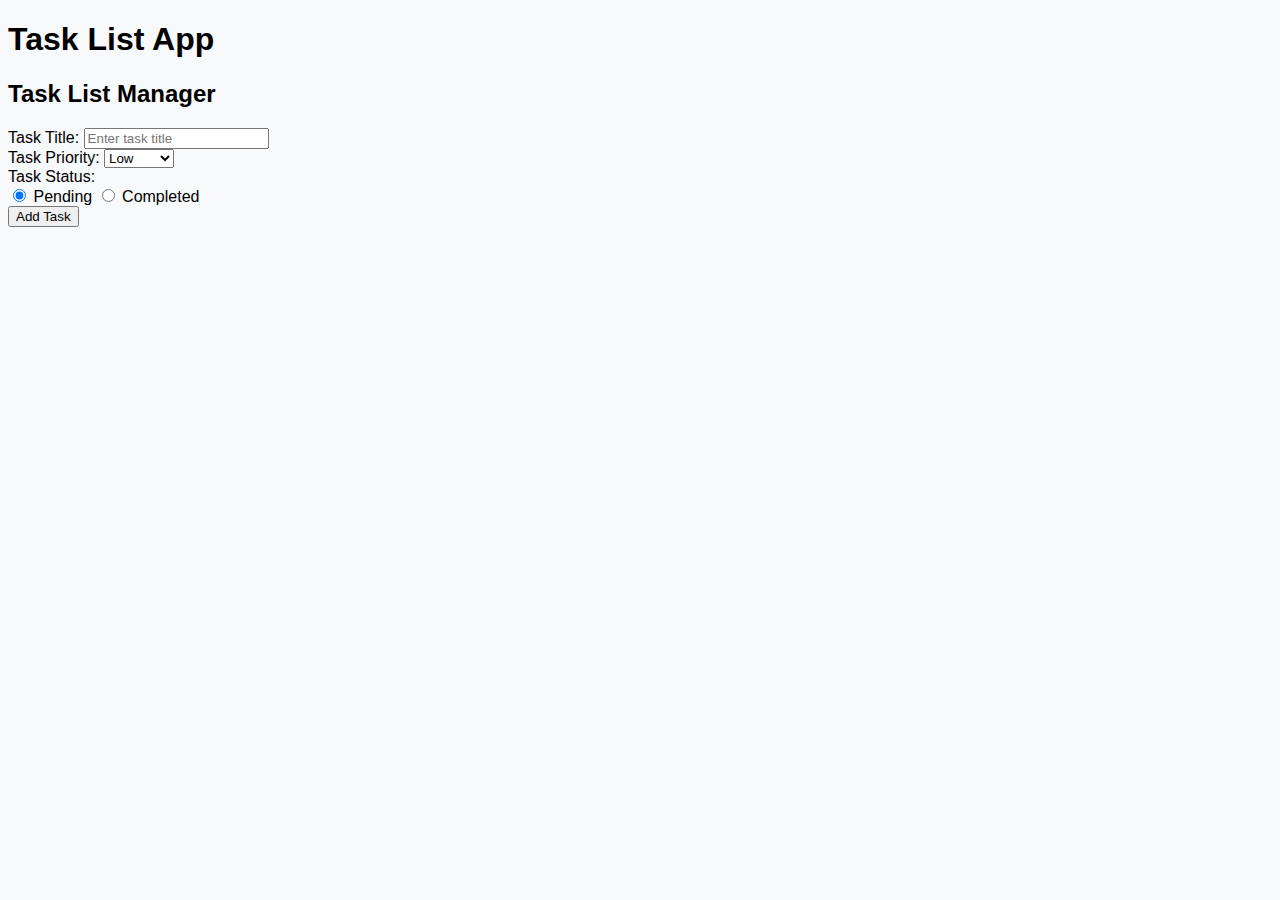
==== index.html @ 04d745f5 "Update index.html" ====
<!DOCTYPE html>
<html lang="en">
<head>
    <meta charset="UTF-8">
    <meta name="viewport" content="width=device-width, initial-scale=1.0">
    <title>Task List App</title>

<link rel="stylesheet" href="Project02/style.css">
<script defer src="Project02/script.js"></script>
</head>
<body>

    <h1>Task List App</h1>

</body>


    <div class="container mt-5">
        <h2 class="text-center">Task List Manager</h2>

        <!-- Task Input Form -->
        <form id="taskForm" class="card p-3 shadow-sm">
            <div class="mb-3">
                <label for="taskTitle" class="form-label">Task Title:</label>
                <input type="text" id="taskTitle" class="form-control" placeholder="Enter task title" required>
            </div>

            <div class="mb-3">
                <label for="taskPriority" class="form-label">Task Priority:</label>
                <select id="taskPriority" class="form-select">
                    <option value="Low">Low</option>
                    <option value="Medium">Medium</option>
                    <option value="High">High</option>
                </select>
            </div>

            <div class="mb-3">
                <label class="form-label">Task Status:</label>
                <div>
                    <input type="radio" id="pending" name="taskStatus" value="Pending" checked>
                    <label for="pending">Pending</label>

                    <input type="radio" id="completed" name="taskStatus" value="Completed">
                    <label for="completed">Completed</label>
                </div>
            </div>

            <button type="submit" class="btn btn-primary">Add Task</button>
        </form>

        <!-- Task List -->
        <ul id="taskList" class="list-group mt-4"></ul>
    </div>

</body>
</html>
---- Project02/style.css ----
body {
    font-family: Arial, sans-serif;
    background-color: #f8f9fa;
}

.container {
    max-width: 600px;
}

.task-item {
    display: flex;
    justify-content: space-between;
    align-items: center;
    padding: 10px;
    border-radius: 5px;
}

.task-item span {
    flex-grow: 1;
    margin-left: 10px;
}

.task-completed {
    text-decoration: line-through;
    color: gray;
}
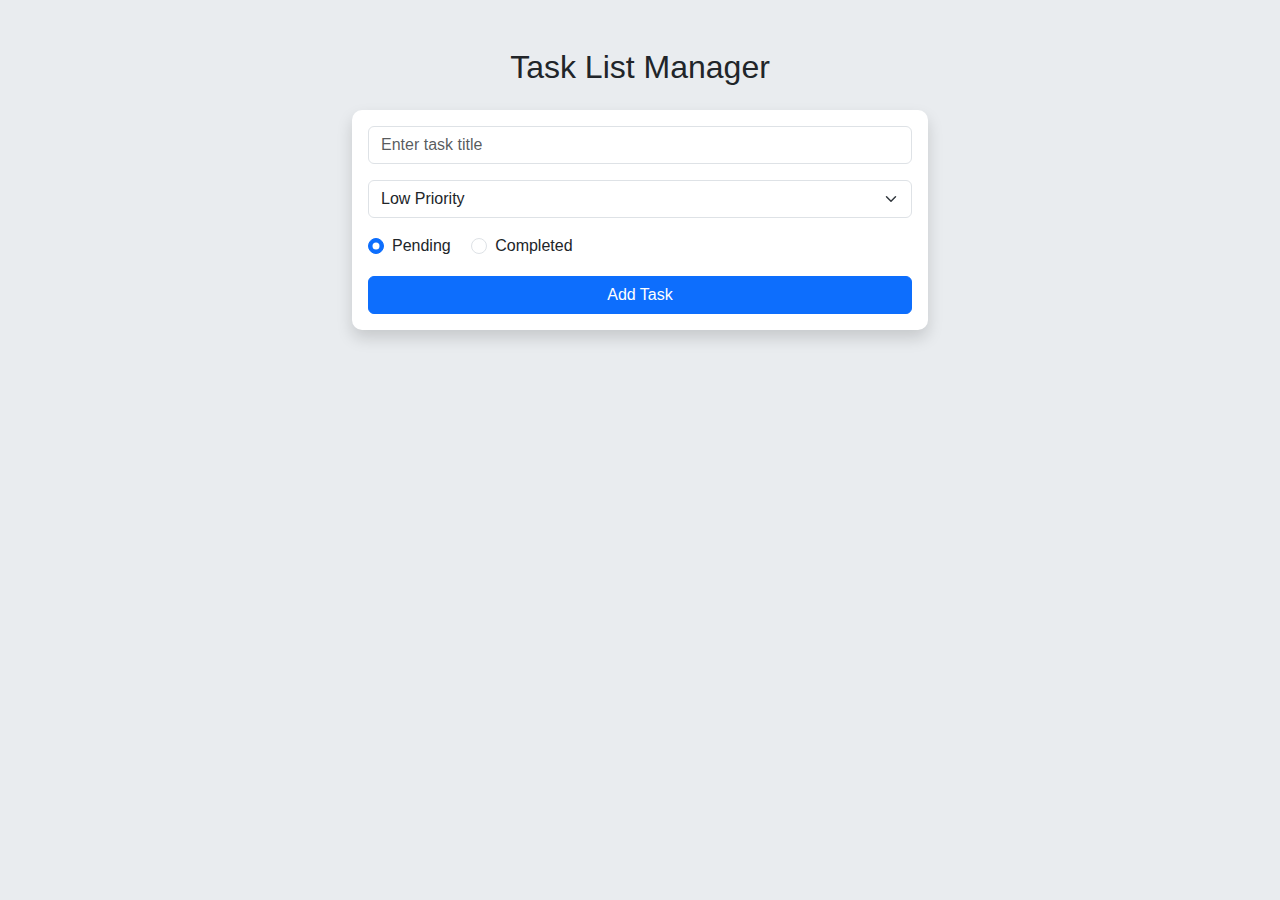
==== commit 2f9870d2: "Update index.html" ====
--- a/index.html
+++ b/index.html
@@ -1,56 +1,41 @@
 <!DOCTYPE html>
 <html lang="en">
 <head>
-    <meta charset="UTF-8">
-    <meta name="viewport" content="width=device-width, initial-scale=1.0">
-    <title>Task List App</title>
-
-<link rel="stylesheet" href="Project02/style.css">
-<script defer src="Project02/script.js"></script>
+  <meta charset="UTF-8">
+  <meta name="viewport" content="width=device-width, initial-scale=1.0">
+  <title>Task List App</title>
+  <link href="https://cdn.jsdelivr.net/npm/bootstrap@5.3.0/dist/css/bootstrap.min.css" rel="stylesheet">
+  <link rel="stylesheet" href="Project02/style.css">
+  <script defer src="Project02/script.js"></script>
 </head>
 <body>
-
-    <h1>Task List App</h1>
-
-</body>
-
-
-    <div class="container mt-5">
-        <h2 class="text-center">Task List Manager</h2>
-
-        <!-- Task Input Form -->
-        <form id="taskForm" class="card p-3 shadow-sm">
-            <div class="mb-3">
-                <label for="taskTitle" class="form-label">Task Title:</label>
-                <input type="text" id="taskTitle" class="form-control" placeholder="Enter task title" required>
-            </div>
-
-            <div class="mb-3">
-                <label for="taskPriority" class="form-label">Task Priority:</label>
-                <select id="taskPriority" class="form-select">
-                    <option value="Low">Low</option>
-                    <option value="Medium">Medium</option>
-                    <option value="High">High</option>
-                </select>
-            </div>
-
-            <div class="mb-3">
-                <label class="form-label">Task Status:</label>
-                <div>
-                    <input type="radio" id="pending" name="taskStatus" value="Pending" checked>
-                    <label for="pending">Pending</label>
-
-                    <input type="radio" id="completed" name="taskStatus" value="Completed">
-                    <label for="completed">Completed</label>
-                </div>
-            </div>
-
-            <button type="submit" class="btn btn-primary">Add Task</button>
-        </form>
-
-        <!-- Task List -->
-        <ul id="taskList" class="list-group mt-4"></ul>
-    </div>
-
+  <div class="container mt-5">
+    <h2 class="text-center mb-4">Task List Manager</h2>
+    <form id="taskForm" class="card p-3 mb-4 shadow">
+      <div class="mb-3">
+        <input type="text" id="taskTitle" class="form-control" placeholder="Enter task title" required>
+      </div>
+      <div class="mb-3">
+        <select id="taskPriority" class="form-select">
+          <option value="Low">Low Priority</option>
+          <option value="Medium">Medium Priority</option>
+          <option value="High">High Priority</option>
+        </select>
+      </div>
+      <div class="mb-3">
+        <div class="form-check form-check-inline">
+          <input class="form-check-input" type="radio" name="taskStatus" id="pending" value="Pending" checked>
+          <label class="form-check-label" for="pending">Pending</label>
+        </div>
+        <div class="form-check form-check-inline">
+          <input class="form-check-input" type="radio" name="taskStatus" id="completed" value="Completed">
+          <label class="form-check-label" for="completed">Completed</label>
+        </div>
+      </div>
+      <button type="submit" class="btn btn-primary w-100">Add Task</button>
+    </form>
+    <ul id="taskList" class="list-group"></ul>
+  </div>
+  <script src="https://cdn.jsdelivr.net/npm/bootstrap@5.3.0/dist/js/bootstrap.bundle.min.js"></script>
 </body>
 </html>
--- a/Project02/style.css
+++ b/Project02/style.css
@@ -1,26 +1,36 @@
 body {
-    font-family: Arial, sans-serif;
-    background-color: #f8f9fa;
+  background-color: #e9ecef;
+  font-family: 'Segoe UI', Tahoma, Geneva, Verdana, sans-serif;
 }
-
 .container {
-    max-width: 600px;
+  max-width: 600px;
 }
-
-.task-item {
-    display: flex;
-    justify-content: space-between;
-    align-items: center;
-    padding: 10px;
-    border-radius: 5px;
+.card {
+  background: #fff;
+  border: none;
+  border-radius: 10px;
 }
-
+#taskList .list-group-item {
+  display: flex;
+  align-items: center;
+  justify-content: space-between;
+  margin-bottom: 10px;
+  transition: background-color 0.3s ease, opacity 0.3s ease;
+  animation: fadeIn 0.5s;
+}
 .task-item span {
-    flex-grow: 1;
-    margin-left: 10px;
+  flex-grow: 1;
+  margin-right: 10px;
 }
-
 .task-completed {
-    text-decoration: line-through;
-    color: gray;
+  text-decoration: line-through;
+  color: #6c757d;
+  background-color: #d4edda;
 }
+.btn-sm {
+  margin-left: 5px;
+}
+@keyframes fadeIn {
+  from { opacity: 0; }
+  to { opacity: 1; }
+}
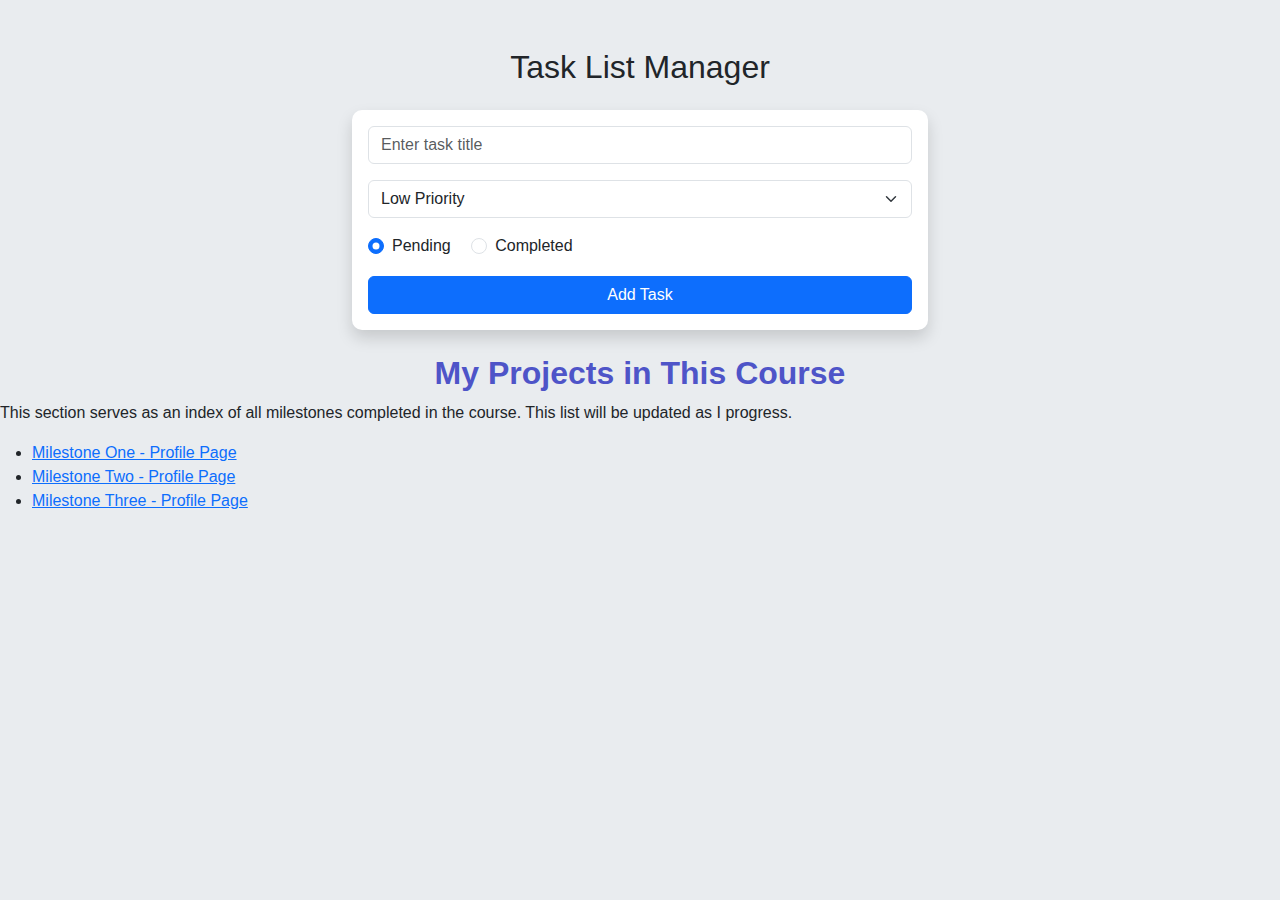
==== commit 5a834df6: "Update index.html" ====
--- a/index.html
+++ b/index.html
@@ -37,5 +37,14 @@
     <ul id="taskList" class="list-group"></ul>
   </div>
   <script src="https://cdn.jsdelivr.net/npm/bootstrap@5.3.0/dist/js/bootstrap.bundle.min.js"></script>
+<h2 style="color: #4e54c8; font-weight: bold;"> <center>My Projects in This Course</center>  </h2>
+        <p>This section serves as an index of all milestones completed in the course. This list will be updated as I progress.</p>
+        <ul>
+            <li><a href="milestone1.html" target="_blank">Milestone One - Profile Page</a></li>
+            <li><a href="milestone2.html" target="_blank">Milestone Two - Profile Page</a></li>
+          <li><a href="milestone3.html" target="_blank">Milestone Three - Profile Page</a></li>
+        </ul>
+    </section> </center>
+  
 </body>
 </html>
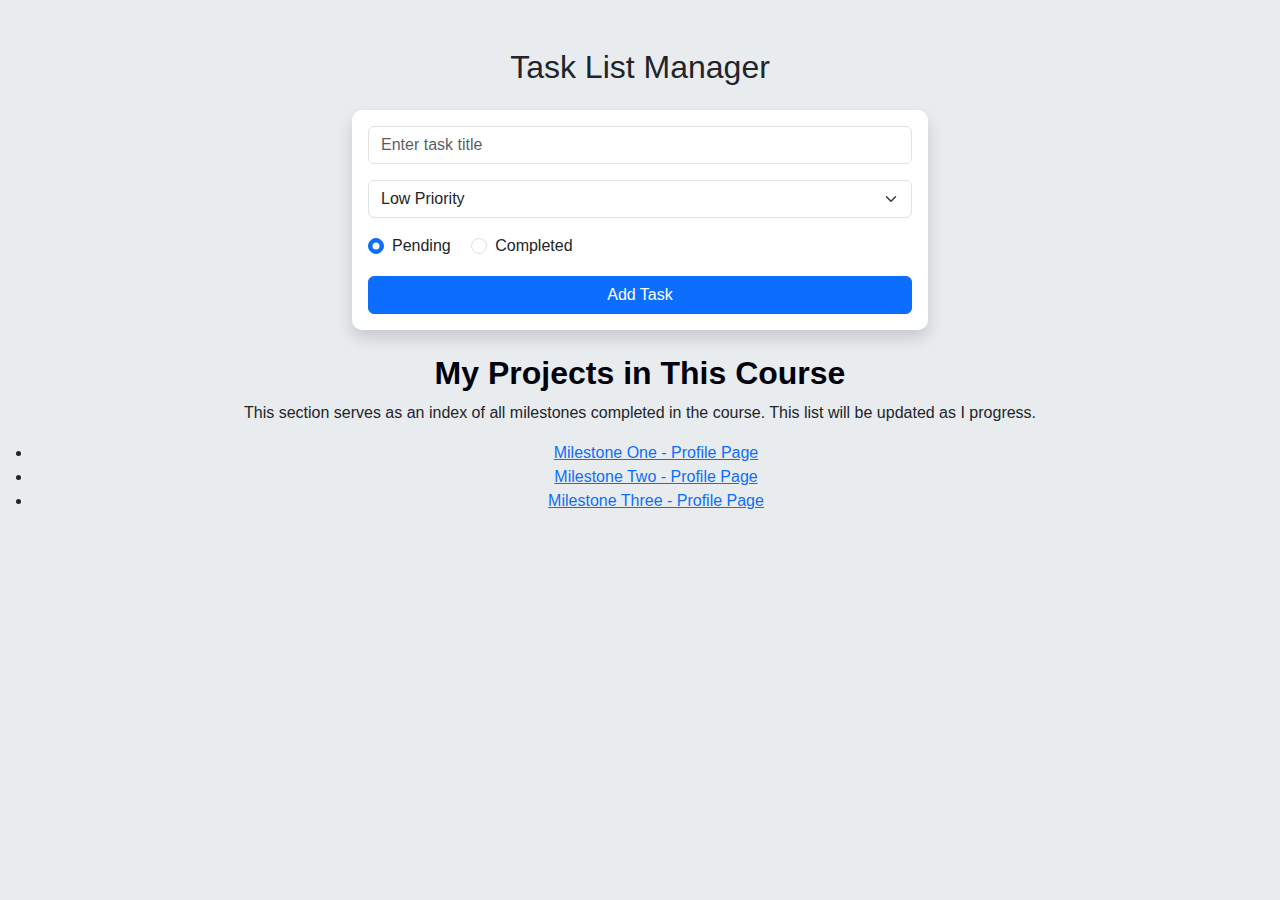
==== commit 6db9bb34: "Update index.html" ====
--- a/index.html
+++ b/index.html
@@ -37,7 +37,7 @@
     <ul id="taskList" class="list-group"></ul>
   </div>
   <script src="https://cdn.jsdelivr.net/npm/bootstrap@5.3.0/dist/js/bootstrap.bundle.min.js"></script>
-<h2 style="color: #4e54c8; font-weight: bold;"> <center>My Projects in This Course</center>  </h2>
+<center> <h2 style="color: #00010d; font-weight: bold;"> <center>My Projects in This Course</center>  </h2>
         <p>This section serves as an index of all milestones completed in the course. This list will be updated as I progress.</p>
         <ul>
             <li><a href="milestone1.html" target="_blank">Milestone One - Profile Page</a></li>
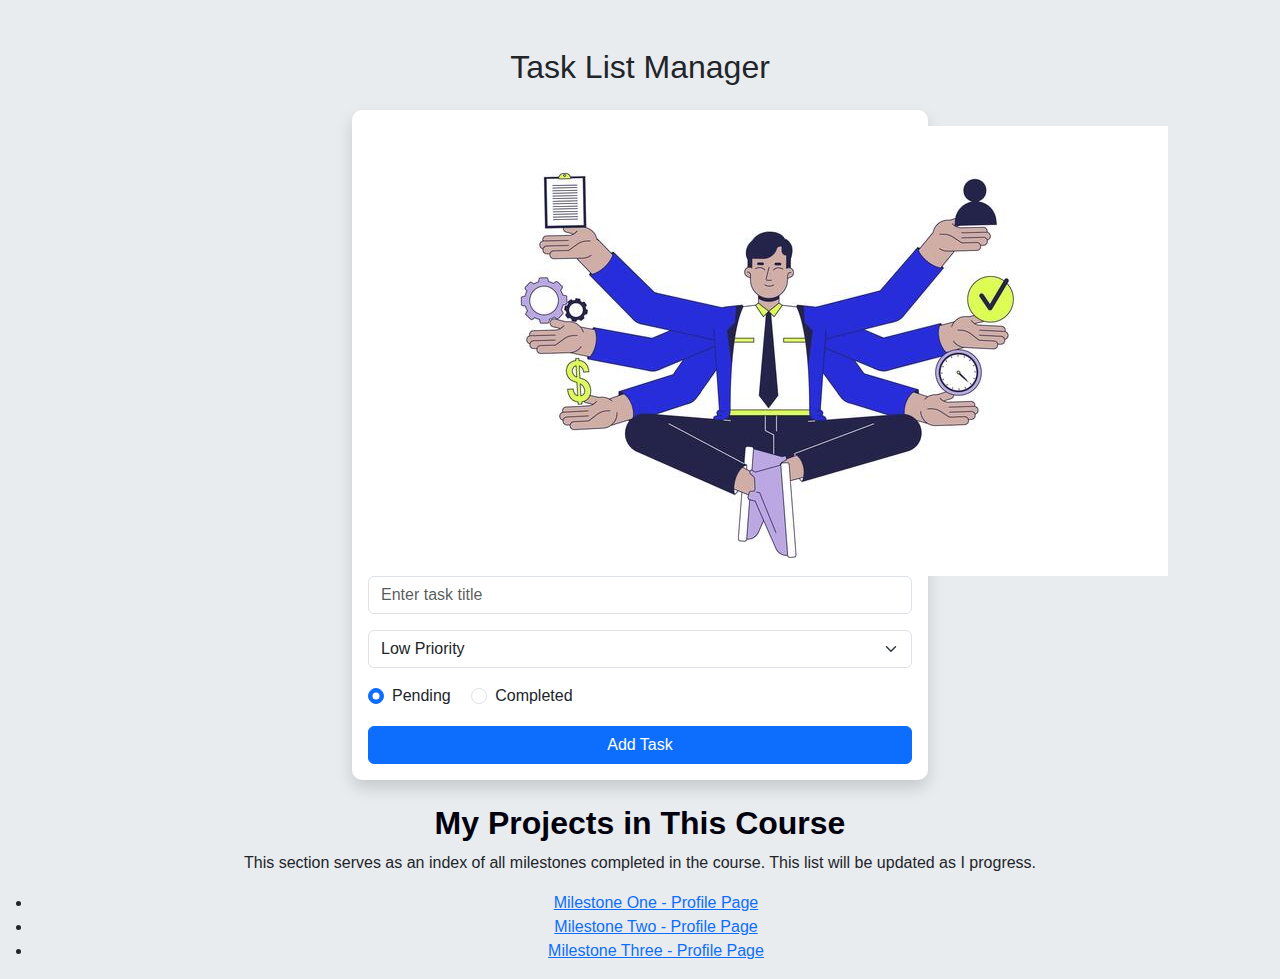
==== commit 3232caa8: "Update index.html" ====
--- a/index.html
+++ b/index.html
@@ -12,6 +12,10 @@
   <div class="container mt-5">
     <h2 class="text-center mb-4">Task List Manager</h2>
     <form id="taskForm" class="card p-3 mb-4 shadow">
+    <div class="text-center">
+      <img src="images/images/tasks.jpg" alt="Task Management" class="task-image">
+    </div>
+      
       <div class="mb-3">
         <input type="text" id="taskTitle" class="form-control" placeholder="Enter task title" required>
       </div>
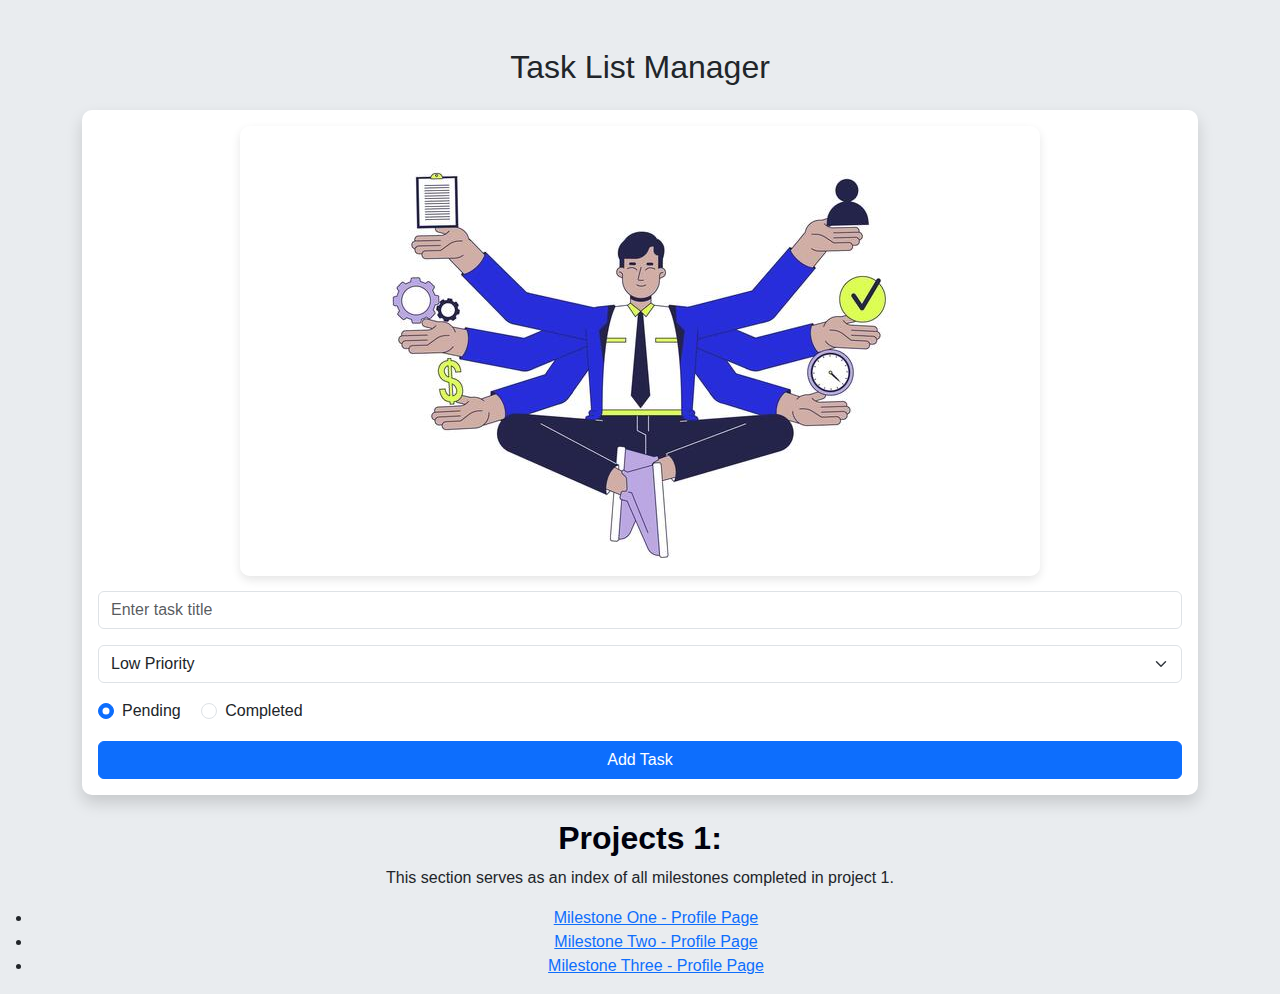
==== commit 1bd7b0da: "Update index.html" ====
--- a/index.html
+++ b/index.html
@@ -10,7 +10,7 @@
 </head>
 <body>
   <div class="container mt-5">
-    <h2 class="text-center mb-4">Task List Manager</h2>
+    <h2 class="text-center mb-4 font-weight: bold;">Task List Manager</h2>
     <form id="taskForm" class="card p-3 mb-4 shadow">
     <div class="text-center">
       <img src="images/images/tasks.jpg" alt="Task Management" class="task-image">
@@ -41,8 +41,8 @@
     <ul id="taskList" class="list-group"></ul>
   </div>
   <script src="https://cdn.jsdelivr.net/npm/bootstrap@5.3.0/dist/js/bootstrap.bundle.min.js"></script>
-<center> <h2 style="color: #00010d; font-weight: bold;"> <center>My Projects in This Course</center>  </h2>
-        <p>This section serves as an index of all milestones completed in the course. This list will be updated as I progress.</p>
+<center> <h2 style="color: #00010d; font-weight: bold;"> <center>Projects 1:</center>  </h2>
+        <p>This section serves as an index of all milestones completed in project 1.</p>
         <ul>
             <li><a href="milestone1.html" target="_blank">Milestone One - Profile Page</a></li>
             <li><a href="milestone2.html" target="_blank">Milestone Two - Profile Page</a></li>
--- a/Project02/style.css
+++ b/Project02/style.css
@@ -2,14 +2,33 @@
   background-color: #e9ecef;
   font-family: 'Segoe UI', Tahoma, Geneva, Verdana, sans-serif;
 }
-.container {
-  max-width: 600px;
+
+/* Wide border around the page */
+.page-border {
+  max-width: 700px;
+  margin: auto;
+  background: white;
+  padding: 20px;
+  border: 10px solid #343a40;
+  border-radius: 20px;
+  box-shadow: 0px 0px 15px rgba(0, 0, 0, 0.2);
 }
+
+/* Task Image Styling */
+.task-image {
+  max-width: 100%;
+  height: auto;
+  border-radius: 10px;
+  margin-bottom: 15px;
+  box-shadow: 0px 4px 10px rgba(0, 0, 0, 0.1);
+}
+
 .card {
   background: #fff;
   border: none;
   border-radius: 10px;
 }
+
 #taskList .list-group-item {
   display: flex;
   align-items: center;
@@ -18,18 +37,22 @@
   transition: background-color 0.3s ease, opacity 0.3s ease;
   animation: fadeIn 0.5s;
 }
+
 .task-item span {
   flex-grow: 1;
   margin-right: 10px;
 }
+
 .task-completed {
   text-decoration: line-through;
   color: #6c757d;
   background-color: #d4edda;
 }
+
 .btn-sm {
   margin-left: 5px;
 }
+
 @keyframes fadeIn {
   from { opacity: 0; }
   to { opacity: 1; }
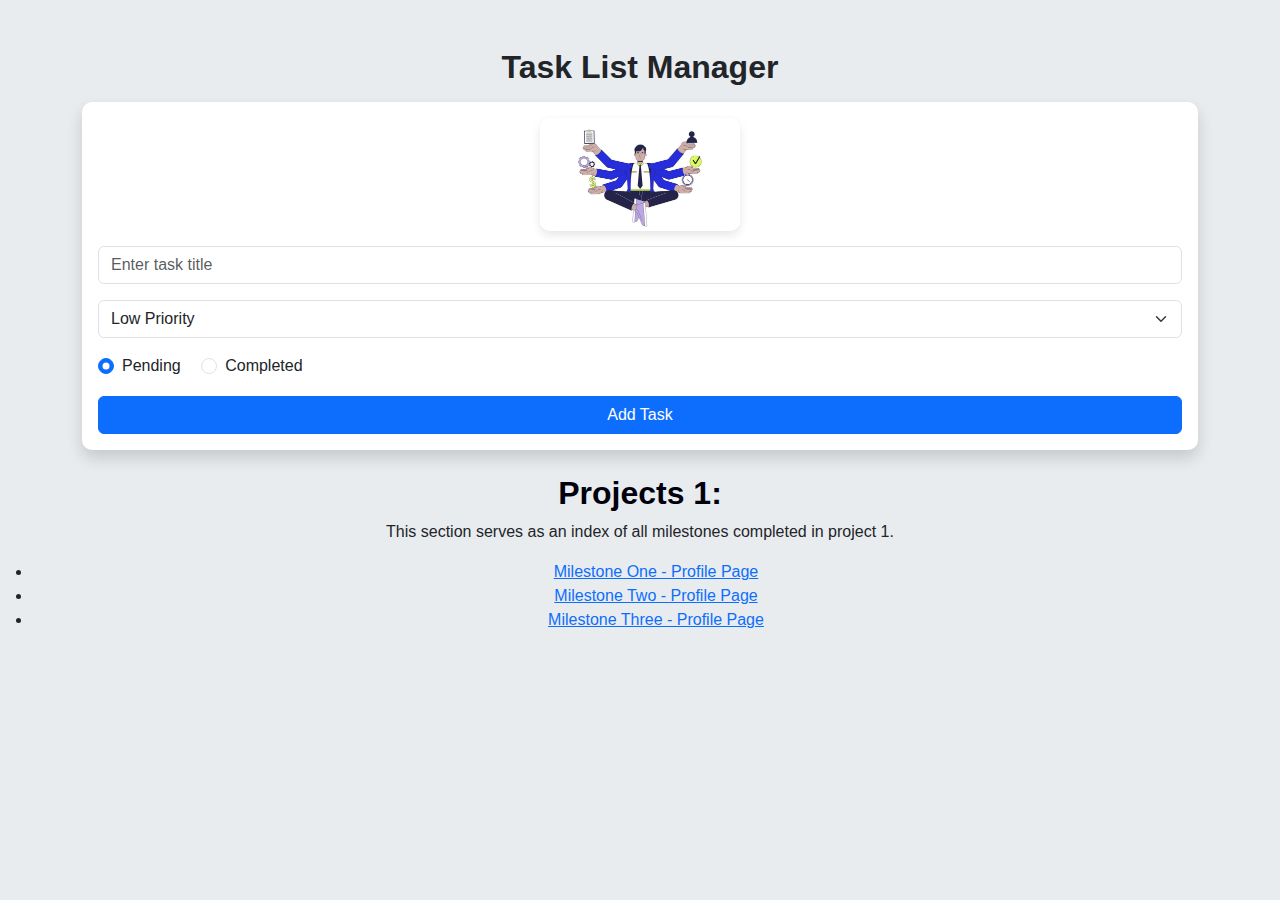
==== commit e89f2f6c: "Update index.html" ====
--- a/index.html
+++ b/index.html
@@ -10,7 +10,7 @@
 </head>
 <body>
   <div class="container mt-5">
-    <h2 class="text-center mb-4 font-weight: bold;">Task List Manager</h2>
+    <h2 class="text-center mb-3 fw-bold">Task List Manager</h2>
     <form id="taskForm" class="card p-3 mb-4 shadow">
     <div class="text-center">
       <img src="images/images/tasks.jpg" alt="Task Management" class="task-image">
--- a/Project02/style.css
+++ b/Project02/style.css
@@ -3,7 +3,7 @@
   font-family: 'Segoe UI', Tahoma, Geneva, Verdana, sans-serif;
 }
 
-/* Wide border around the page */
+
 .page-border {
   max-width: 700px;
   margin: auto;
@@ -14,12 +14,13 @@
   box-shadow: 0px 0px 15px rgba(0, 0, 0, 0.2);
 }
 
-/* Task Image Styling */
+
 .task-image {
-  max-width: 100%;
-  height: auto;
+  width: 200px;  
+  height: auto;  
+  display: block;
+  margin: 0 auto 15px auto; 
   border-radius: 10px;
-  margin-bottom: 15px;
   box-shadow: 0px 4px 10px rgba(0, 0, 0, 0.1);
 }
 
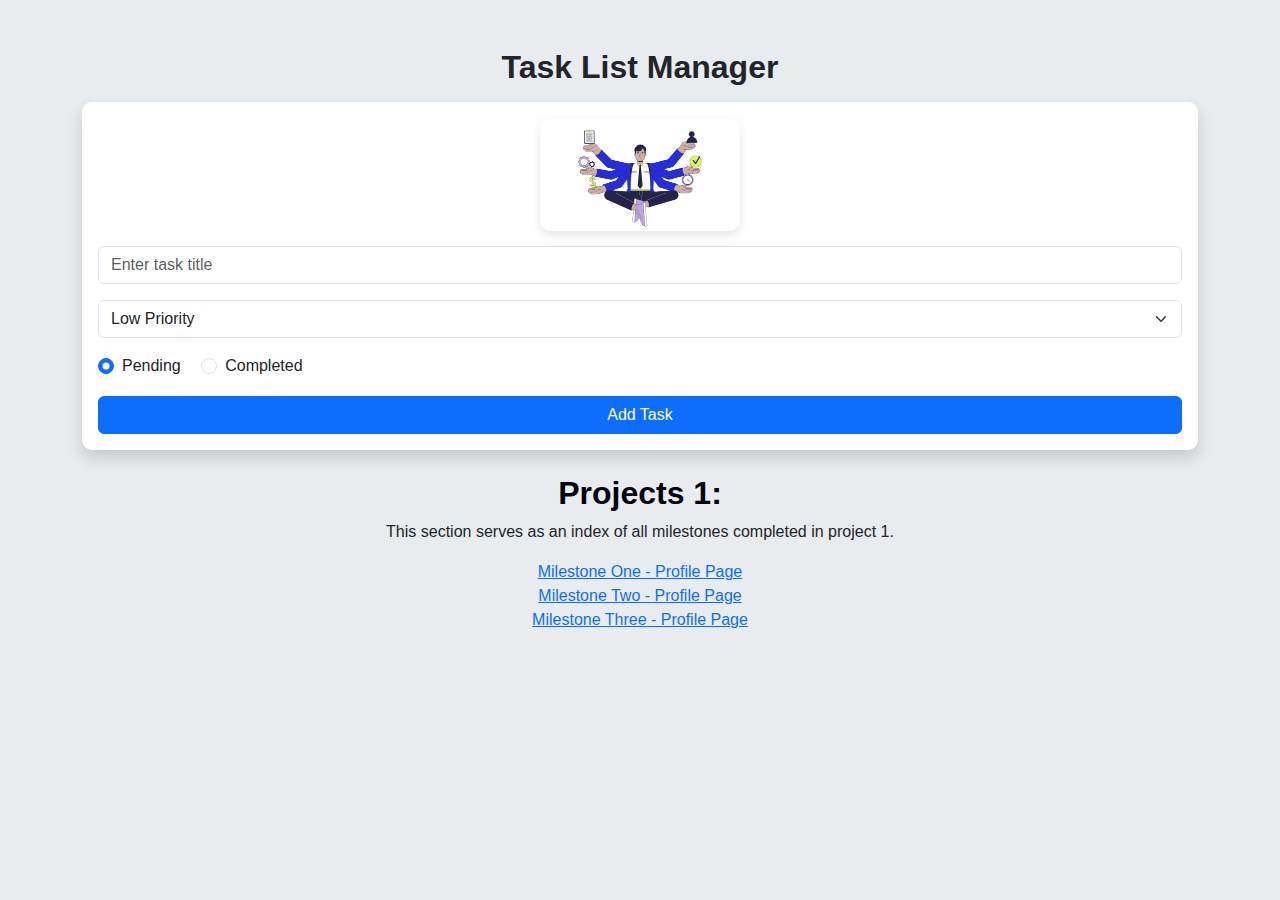
==== commit a138d2fc: "Update index.html" ====
--- a/index.html
+++ b/index.html
@@ -43,11 +43,11 @@
   <script src="https://cdn.jsdelivr.net/npm/bootstrap@5.3.0/dist/js/bootstrap.bundle.min.js"></script>
 <center> <h2 style="color: #00010d; font-weight: bold;"> <center>Projects 1:</center>  </h2>
         <p>This section serves as an index of all milestones completed in project 1.</p>
-        <ul>
+        
             <li><a href="milestone1.html" target="_blank">Milestone One - Profile Page</a></li>
             <li><a href="milestone2.html" target="_blank">Milestone Two - Profile Page</a></li>
           <li><a href="milestone3.html" target="_blank">Milestone Three - Profile Page</a></li>
-        </ul>
+        
     </section> </center>
   
 </body>
